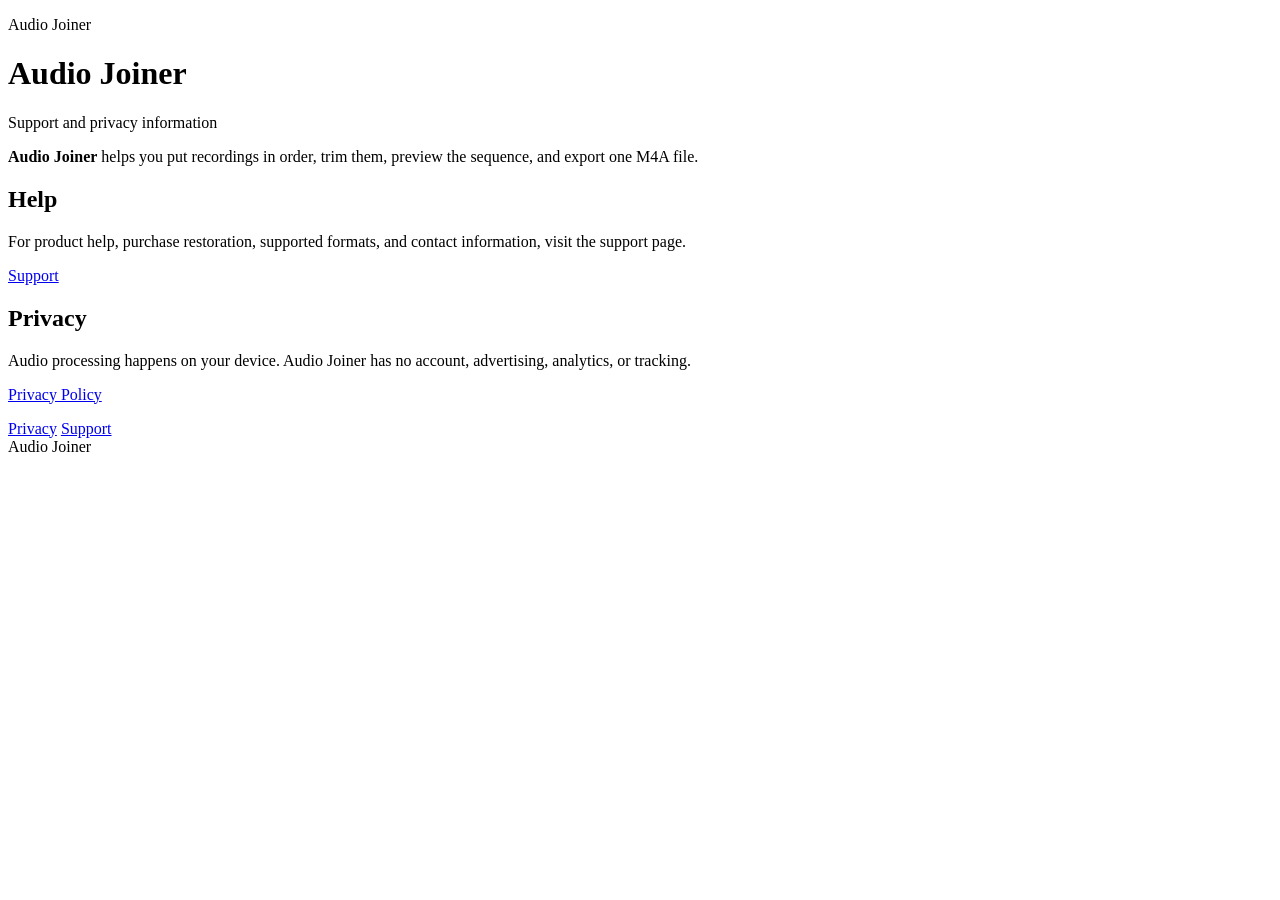
==== index.html @ 4c3815e6 "Publish Audio Joiner legal pages" ====
<!doctype html>
<html lang="en">
<head>
  <meta charset="utf-8">
  <meta name="viewport" content="width=device-width, initial-scale=1">
  <title>Audio Joiner</title>
  <link rel="stylesheet" href="style.css">
</head>
<body>
<main>
<header>
  <p class="brand">Audio Joiner</p>
  <h1>Audio Joiner</h1>
  <p class="meta">Support and privacy information</p>
</header>

<div class="card">
  <p><strong>Audio Joiner</strong> helps you put recordings in order, trim them, preview the sequence, and export one M4A file.</p>
</div>

<h2>Help</h2>
<p>For product help, purchase restoration, supported formats, and contact information, visit the support page.</p>
<p><a href="support.html">Support</a></p>

<h2>Privacy</h2>
<p>Audio processing happens on your device. Audio Joiner has no account, advertising, analytics, or tracking.</p>
<p><a href="privacy.html">Privacy Policy</a></p>

<nav>
  <a href="privacy.html">Privacy</a>
  <a href="support.html">Support</a>
</nav>

<footer>Audio Joiner</footer>
</main>
</body>
</html>
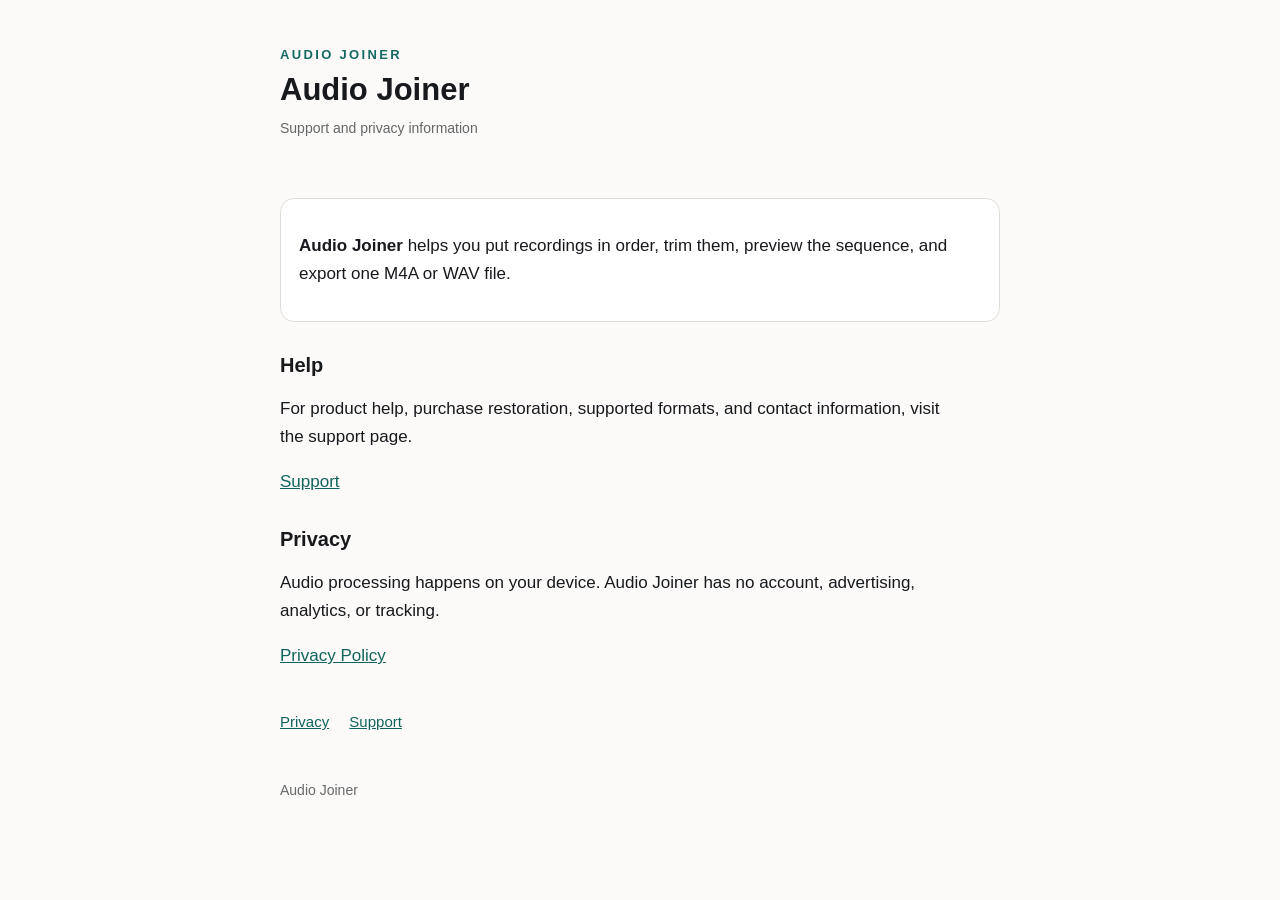
==== commit 814793bc: "Update Audio Joiner support and privacy for v1.1" ====
--- a/index.html
+++ b/index.html
@@ -15,7 +15,7 @@
 </header>
 
 <div class="card">
-  <p><strong>Audio Joiner</strong> helps you put recordings in order, trim them, preview the sequence, and export one M4A file.</p>
+  <p><strong>Audio Joiner</strong> helps you put recordings in order, trim them, preview the sequence, and export one M4A or WAV file.</p>
 </div>
 
 <h2>Help</h2>
--- a/style.css
+++ b/style.css
@@ -0,0 +1,93 @@
+:root {
+  color-scheme: light dark;
+  font-family: -apple-system, BlinkMacSystemFont, "Segoe UI", Roboto, Helvetica, Arial, sans-serif;
+}
+
+* { box-sizing: border-box; }
+
+body {
+  margin: 0;
+  padding: 0 20px 72px;
+  color: #17191d;
+  background: #fbfaf8;
+  font-size: 17px;
+  line-height: 1.65;
+}
+
+main {
+  width: min(720px, 100%);
+  margin: 0 auto;
+}
+
+header { padding: 44px 0 10px; }
+
+.brand {
+  margin: 0 0 6px;
+  font-size: 13px;
+  font-weight: 800;
+  letter-spacing: .18em;
+  text-transform: uppercase;
+  color: #176a63;
+}
+
+h1 {
+  margin: 0 0 8px;
+  font-size: 31px;
+  line-height: 1.2;
+}
+
+h2 {
+  margin: 30px 0 8px;
+  font-size: 20px;
+  line-height: 1.3;
+}
+
+p, li { max-width: 70ch; }
+
+.meta {
+  margin: 0 0 28px;
+  font-size: 14px;
+  opacity: .65;
+}
+
+.card {
+  margin: 20px 0;
+  padding: 16px 18px;
+  border: 1px solid #dfddd7;
+  border-radius: 14px;
+  background: #fff;
+}
+
+a { color: #11645d; }
+
+nav {
+  margin-top: 40px;
+  font-size: 15px;
+}
+
+nav a { margin-right: 16px; }
+
+footer {
+  margin-top: 44px;
+  font-size: 14px;
+  opacity: .64;
+}
+
+code {
+  font-family: ui-monospace, SFMono-Regular, Menlo, monospace;
+  font-size: .9em;
+}
+
+@media (prefers-color-scheme: dark) {
+  body {
+    color: #eceef0;
+    background: #121417;
+  }
+
+  .card {
+    background: #1b1e22;
+    border-color: #30343a;
+  }
+
+  .brand, a { color: #6fd0c5; }
+}
